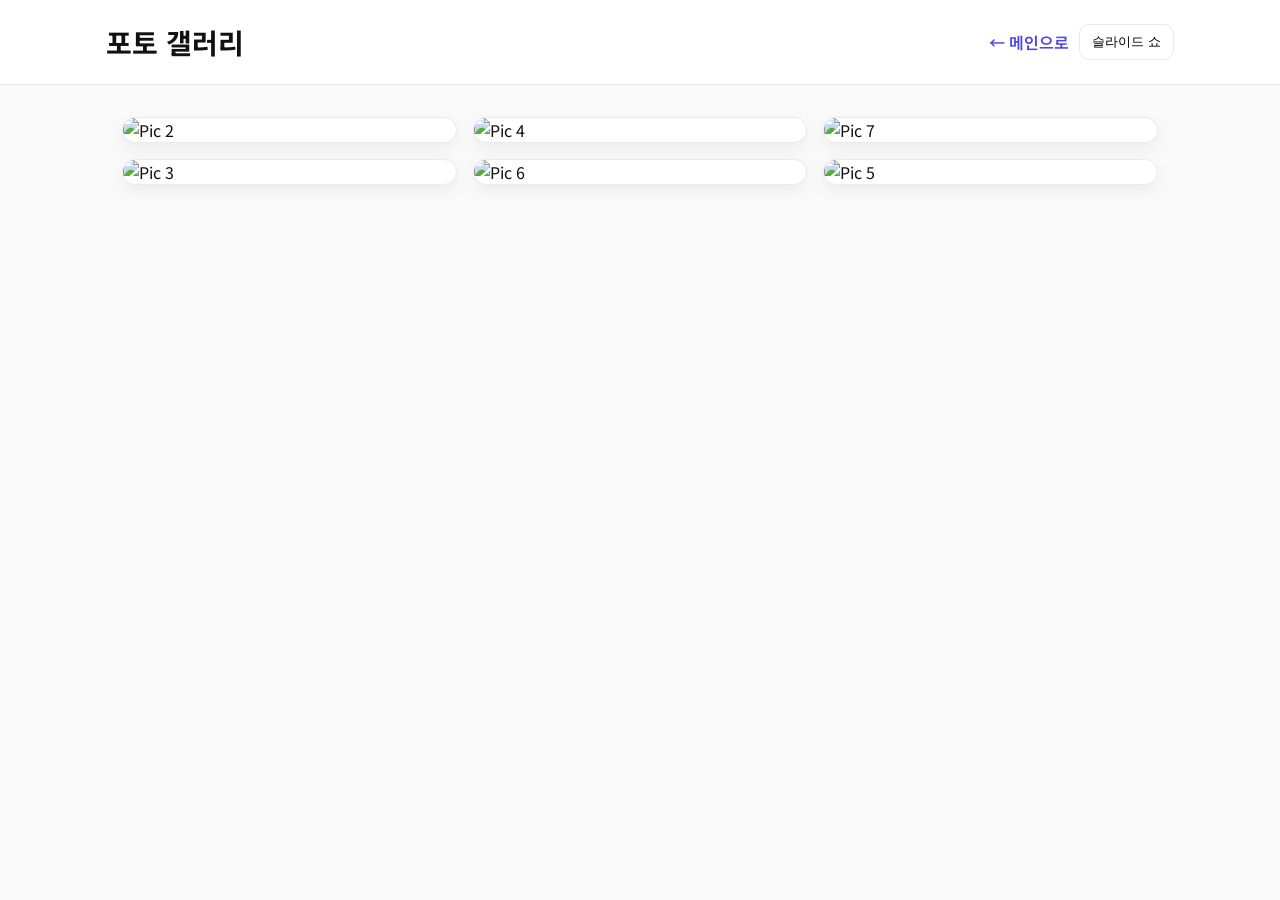
==== docs/gallery.html @ 44d86e93 "ver2 여러가지 패치" ====
<!doctype html>
<html lang="ko">
<head>
  <meta charset="utf-8" />
  <meta name="viewport" content="width=device-width,initial-scale=1" />
  <title>포토 갤러리</title>
  <link rel="preconnect" href="https://fonts.gstatic.com" crossorigin>
  <link href="https://fonts.googleapis.com/css2?family=Noto+Sans+KR:wght@400;600&display=swap" rel="stylesheet">
  <style>
    :root{
      --bg: #fafafa; --card:#fff; --line:#eaeaea; --txt:#111; --sub:#666;
      --primary:#4f46e5;
    }
    *{box-sizing:border-box}
    body{margin:0; font-family:'Noto Sans KR',system-ui,-apple-system,Segoe UI,Roboto; background:var(--bg); color:var(--txt)}

    header{position:sticky; top:0; z-index:10; background:linear-gradient(#fff, rgba(255,255,255,.9)); border-bottom:1px solid var(--line)}
    .container{max-width:1100px; margin:0 auto; padding:16px}
    .title{font-size:28px; font-weight:700; margin:6px 0}

    /* 그리드 */
    .grid{
      columns: 1 280px; /* masonry-like */
      column-gap: 16px;
      padding: 16px;
    }
    @media (min-width:640px){ .grid{ columns: 2 280px; } }
    @media (min-width:940px){ .grid{ columns: 3 280px; } }

    .card{
      break-inside: avoid; background:var(--card); border:1px solid var(--line); border-radius:14px;
      margin:0 0 16px; overflow:hidden; box-shadow:0 6px 18px rgba(0,0,0,.06);
      transition:transform .12s ease, box-shadow .12s ease;
      cursor: zoom-in;
    }
    .card:hover{ transform: translateY(-2px); box-shadow:0 10px 24px rgba(0,0,0,.1) }
    .card img{ display:block; width:100%; height:auto }

    /* 라이트박스 */
    .lightbox{
      position:fixed; inset:0; display:none; place-items:center; background:rgba(0,0,0,.85);
      z-index:100;
    }
    .lightbox.open{ display:grid; }
    .lightbox img{ max-width:min(92vw, 1200px); max-height:82vh; border-radius:12px; background:#000 }
    .controls{
      position:fixed; inset:0; pointer-events:none;
      display:flex; align-items:center; justify-content:space-between;
      padding:0 18px;
    }
    .btn{
      pointer-events:auto; user-select:none; border:none; background:rgba(255,255,255,.12);
      color:#fff; width:46px; height:46px; border-radius:999px; font-size:20px; display:grid; place-items:center;
      cursor:pointer; transition:background .15s ease;
    }
    .btn:hover{ background:rgba(255,255,255,.2) }
    .btn:active{ transform:scale(.96) }
    .btn-close{ position:fixed; top:14px; right:14px; }
    .caption{position:fixed; bottom:14px; left:50%; transform:translateX(-50%); color:#fff; font-size:14px; opacity:.9}

    /* 상단 툴바 */
    .toolbar{ display:flex; align-items:center; gap:10px }
    .toolbtn{ padding:8px 12px; border-radius:10px; border:1px solid var(--line); background:#fff; cursor:pointer }
    .toolbtn:hover{ background:#f5f5f5 }
    a.back{ text-decoration:none; color:var(--primary); font-weight:600 }
  </style>
</head>
<body>
  <header>
    <div class="container" style="display:flex; align-items:center; justify-content:space-between; gap:12px;">
      <div class="title">포토 갤러리</div>
      <div class="toolbar">
        <a class="back" href="./">← 메인으로</a>
        <button id="openSlideshow" class="toolbtn">슬라이드 쇼</button>
      </div>
    </div>
  </header>

  <main class="container">
    <div id="grid" class="grid"></div>
  </main>

  <!-- 라이트박스 -->
  <div id="lightbox" class="lightbox" aria-hidden="true">
    <img id="lightboxImg" alt="">
    <button class="btn btn-close" id="btnClose" aria-label="닫기">✕</button>
    <div class="controls">
      <button class="btn" id="btnPrev" aria-label="이전">‹</button>
      <button class="btn" id="btnNext" aria-label="다음">›</button>
    </div>
    <div class="caption" id="caption"></div>
  </div>

  <script>
    // 1) 갤러리 이미지 목록 (원하는 만큼 추가하세요)
    const images = [
      {src:'images/pic2.jpeg', alt:'Pic 2'},
      {src:'images/pic3.jpeg', alt:'Pic 3'},
      {src:'images/pic4.jpeg', alt:'Pic 4'},
      {src:'images/pic6.jpeg', alt:'Pic 6'},
      {src:'images/pic7.jpeg', alt:'Pic 7'},
      {src:'images/pic5.jpeg', alt:'Pic 5'},

      // 추가 예시:
      // {src:'images/pic8.jpeg', alt:'Pic 8'},
      // {src:'images/pic9.jpeg', alt:'Pic 9'},
    ];

    // 2) 그리드 렌더
    const grid = document.getElementById('grid');
    grid.innerHTML = images.map((img, i) => `
      <figure class="card" data-i="${i}">
        <img loading="lazy" src="${img.src}" alt="${img.alt}">
      </figure>
    `).join('');

    // 3) 라이트박스
    const lb = document.getElementById('lightbox');
    const lbImg = document.getElementById('lightboxImg');
    const caption = document.getElementById('caption');
    let current = 0, timer = null;

    function openLB(i=0){
      current = (i+images.length)%images.length;
      lbImg.src = images[current].src;
      lbImg.alt = images[current].alt || '';
      caption.textContent = `${current+1} / ${images.length}`;
      lb.classList.add('open');
      lb.setAttribute('aria-hidden','false');
      stopShow();
    }
    function closeLB(){
      lb.classList.remove('open');
      lb.setAttribute('aria-hidden','true');
      stopShow();
    }
    function next(n=1){ openLB(current + n); }
    function prev(){ next(-1); }

    // 클릭 바인딩
    grid.addEventListener('click', (e)=>{
      const card = e.target.closest('.card');
      if (!card) return;
      openLB(parseInt(card.dataset.i,10));
    });
    document.getElementById('btnClose').onclick = closeLB;
    document.getElementById('btnNext').onclick = ()=>next(1);
    document.getElementById('btnPrev').onclick = ()=>next(-1);
    lb.addEventListener('click', (e)=>{ if (e.target === lb) closeLB(); });

    // 키보드
    window.addEventListener('keydown', (e)=>{
      if (!lb.classList.contains('open')) return;
      if (e.key === 'Escape') closeLB();
      if (e.key === 'ArrowRight') next(1);
      if (e.key === 'ArrowLeft') next(-1);
    });

    // 4) 슬라이드 쇼
    const openSlideBtn = document.getElementById('openSlideshow');
    openSlideBtn.addEventListener('click', ()=>{
      openLB(0);
      startShow();
    });
    function startShow(){
      stopShow();
      timer = setInterval(()=> next(1), 2500);
    }
    function stopShow(){
      if (timer){ clearInterval(timer); timer = null; }
    }

    // 5) 쿼리 파라미터로 초기 이미지 열기 (?i=숫자)
    const params = new URLSearchParams(location.search);
    if (params.has('i')) {
      const idx = parseInt(params.get('i'),10);
      if (!Number.isNaN(idx)) openLB(idx);
    }
  </script>
</body>
</html>
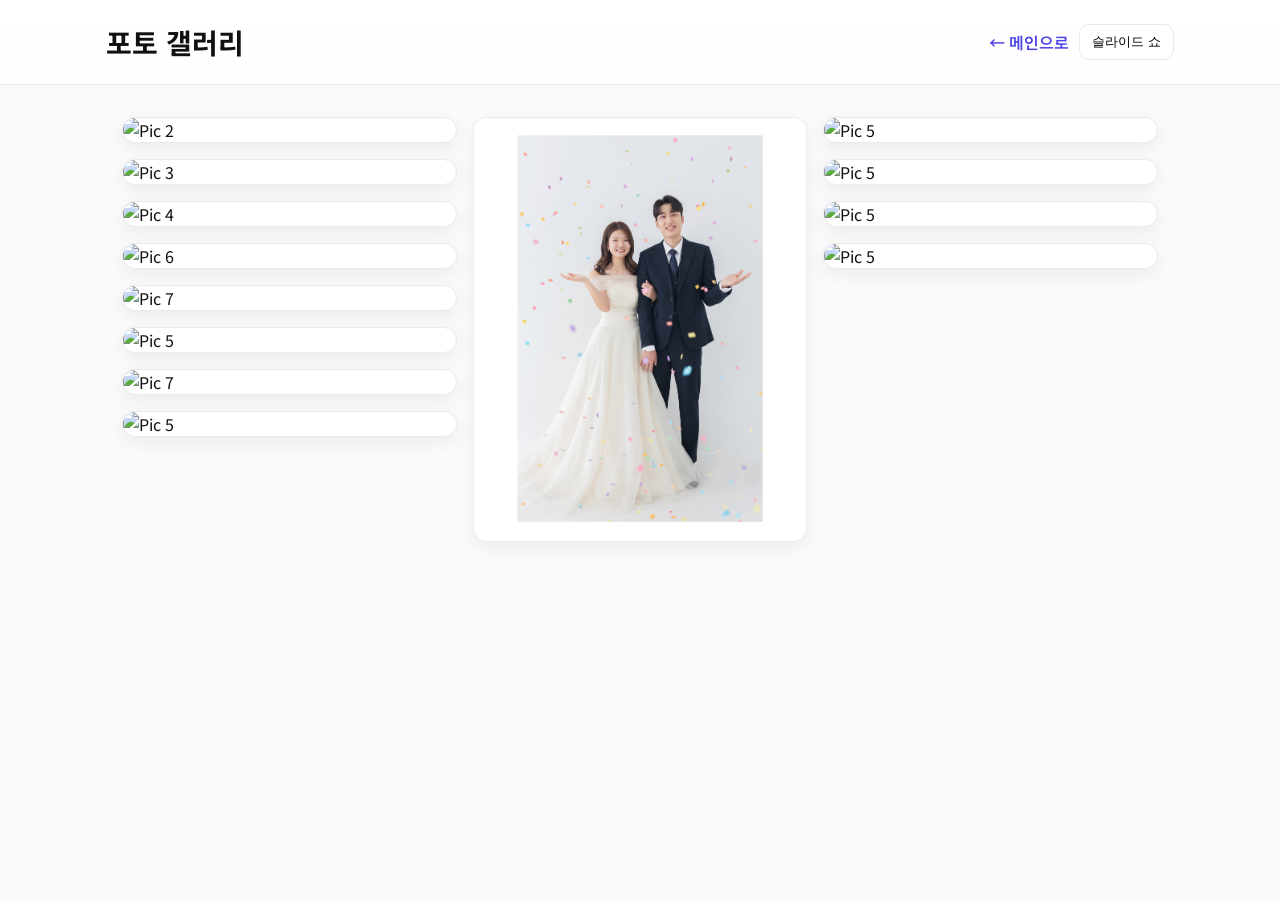
==== commit 9db86d7b: "7 7" ====
--- a/docs/gallery.html
+++ b/docs/gallery.html
@@ -94,12 +94,19 @@
   <script>
     // 1) 갤러리 이미지 목록 (원하는 만큼 추가하세요)
     const images = [
-      {src:'images/pic2.jpeg', alt:'Pic 2'},
-      {src:'images/pic3.jpeg', alt:'Pic 3'},
-      {src:'images/pic4.jpeg', alt:'Pic 4'},
-      {src:'images/pic6.jpeg', alt:'Pic 6'},
-      {src:'images/pic7.jpeg', alt:'Pic 7'},
+      {src:'images/pic9.jpeg', alt:'Pic 2'},
+      {src:'images/pic8.jpeg', alt:'Pic 3'},
+      {src:'images/pic11.jpeg', alt:'Pic 4'},
+      {src:'images/pic2.jpeg', alt:'Pic 6'},
+      {src:'images/pic3.jpeg', alt:'Pic 7'},
+      {src:'images/pic12.jpeg', alt:'Pic 5'},
+      {src:'images/pic4.jpeg', alt:'Pic 7'},
+      {src:'images/pic6.jpeg', alt:'Pic 5'},
       {src:'images/pic5.jpeg', alt:'Pic 5'},
+      {src:'images/pic8.jpeg', alt:'Pic 5'},
+      {src:'images/pic11.jpeg', alt:'Pic 5'},
+      {src:'images/pic7.jpeg', alt:'Pic 5'},
+      {src:'images/pic10.jpeg', alt:'Pic 5'},
 
       // 추가 예시:
       // {src:'images/pic8.jpeg', alt:'Pic 8'},
